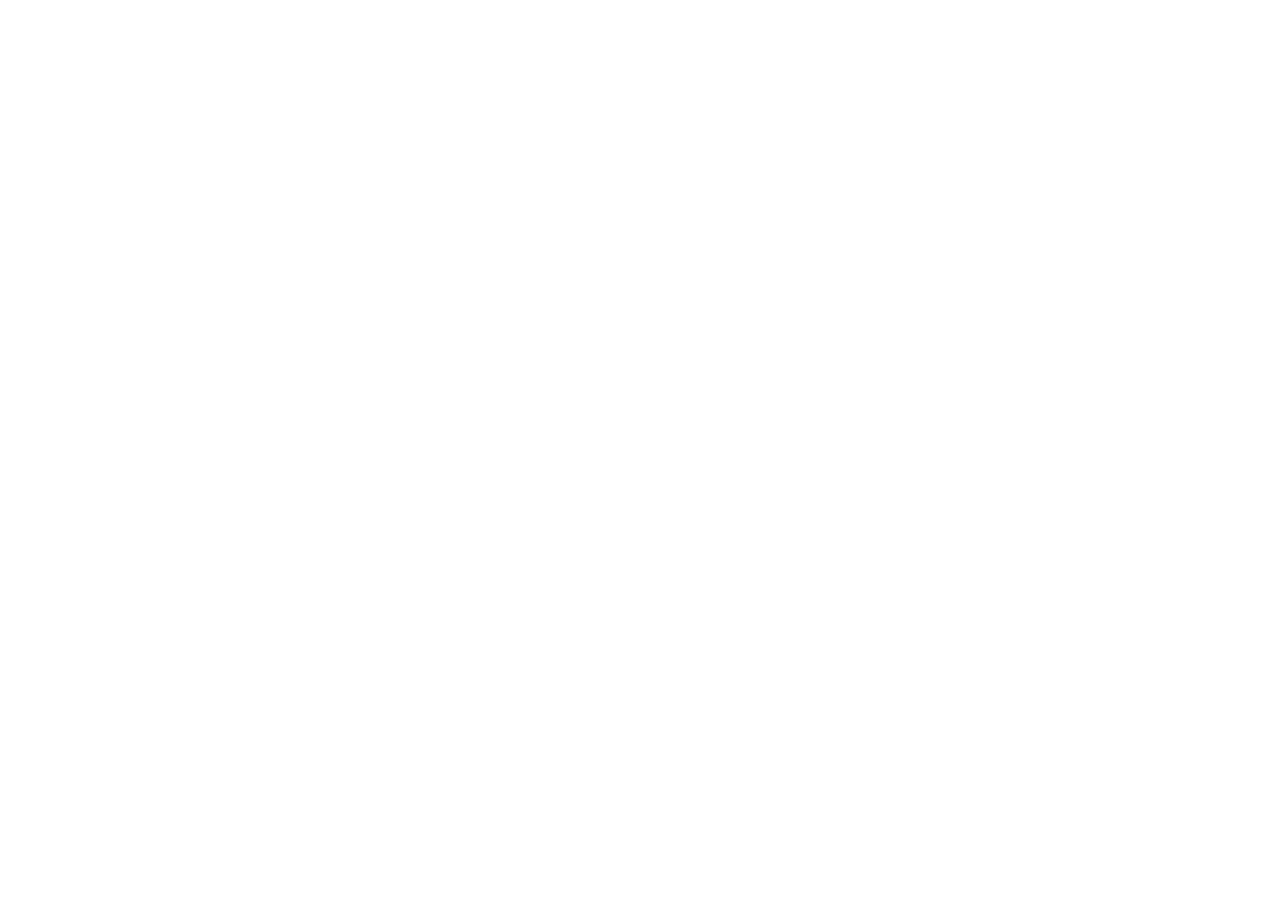
==== login.html @ 8f5b258c "第一次提交" ====
<!DOCTYPE html>
<html lang="en">

<head>
    <meta charset="UTF-8">
    <meta http-equiv="X-UA-Compatible" content="IE=edge">
    <meta name="viewport" content="width=device-width, initial-scale=1.0">
    <title>Document</title>
</head>

<body>

</body>

</html>
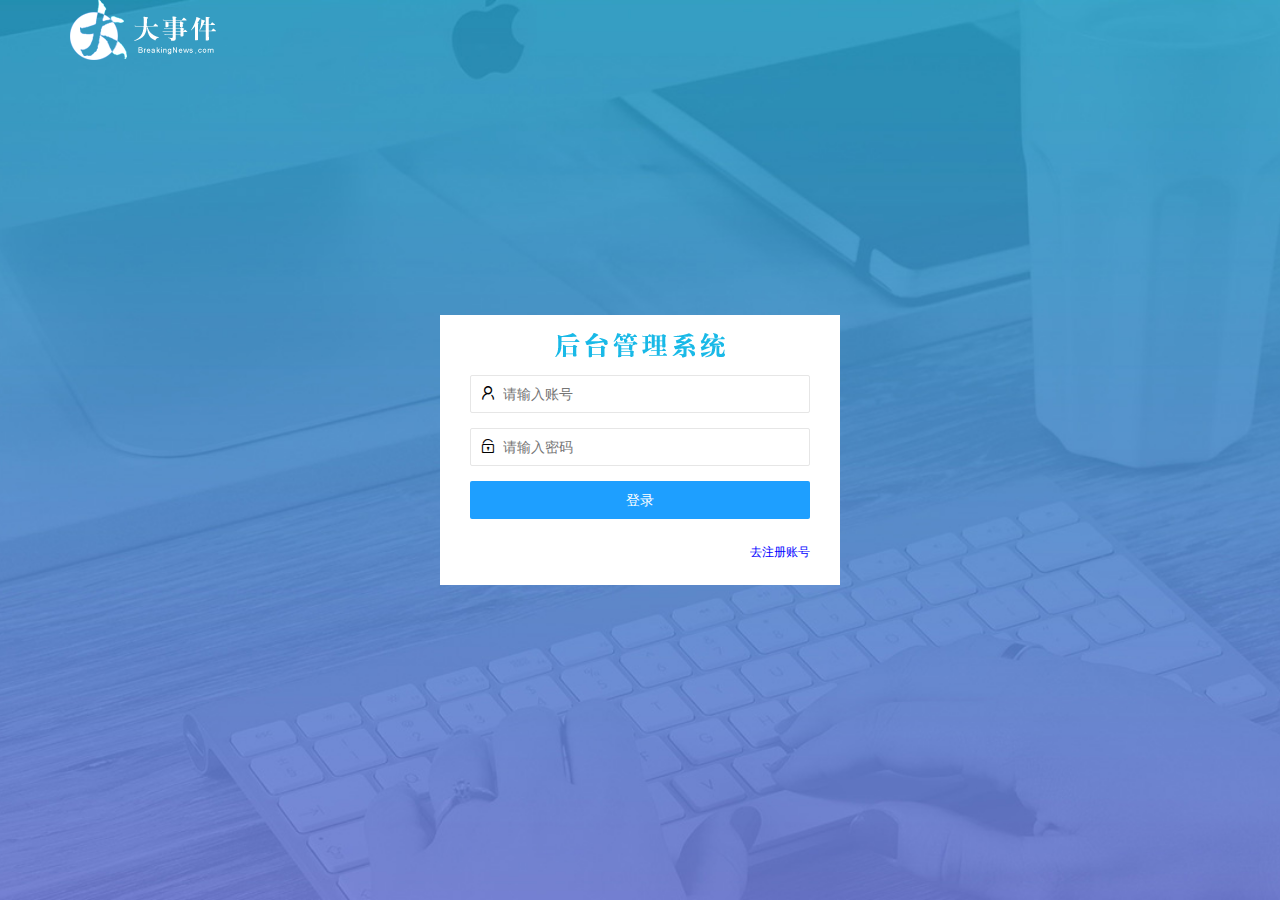
==== commit 86476ada: "完成了登录和注册的功能" ====
--- a/login.html
+++ b/login.html
@@ -5,11 +5,86 @@
     <meta charset="UTF-8">
     <meta http-equiv="X-UA-Compatible" content="IE=edge">
     <meta name="viewport" content="width=device-width, initial-scale=1.0">
-    <title>Document</title>
+    <title>大事件-登录/注册</title>
+    <script src="./assets/lib/jquery.js"></script>
+    <script src="./assets/js/baseAPI.js"></script>
+    <script src="./assets/js/login.js"></script>
+    <link rel="stylesheet" href="./assets/css/login.css">
+    <link rel="stylesheet" href="./assets/lib/layui/css/layui.css">
 </head>
 
 <body>
 
+    <!-- 网页顶部logo区域 -->
+    <div class="layui-main">
+        <img src="./assets/images/logo.png" alt="">
+    </div>
+
+    <!-- 登录与注册区域 -->
+    <div class="loginAndregistration">
+        <div class="title-img"></div>
+        <!--    登录div   -->
+        <div class="login-box layui-form-item links">
+            <!-- form表单登录区域 -->
+            <form class="layui-form" action="" id="form_login">
+                <!-- 登录 账号 -->
+                <div class="layui-form-item">
+                    <i class="layui-icon layui-icon-username"></i>
+                    <input type="text" name="username" required lay-verify="required|username" placeholder="请输入账号"
+                        autocomplete="off" class="layui-input">
+                </div>
+                <!-- 登录 密码 -->
+                <div class="layui-form-item">
+                    <i class="layui-icon layui-icon-password"></i>
+                    <input type="password" name="password" required lay-verify="required|pass" placeholder="请输入密码"
+                        autocomplete="off" class="layui-input">
+                </div>
+                <!-- 登录按钮 -->
+                <div class="layui-form-item">
+                    <button class="layui-btn  layui-btn-fluid layui-btn-normal" lay-submit>登录</button>
+                </div>
+                <!-- 跳转注册页面 -->
+                <div class="layui-form-item ">
+                    <a href="javascript:;" id="link_reg">去注册账号</a>
+                </div>
+            </form>
+
+        </div>
+        <!-- 注册div -->
+        <div class="register-box layui-form-item ">
+            <!--form表单注册区域  -->
+            <form class="layui-form" action="" id="form_reg">
+                <!-- 注册账号 -->
+                <div class="layui-form-item">
+                    <i class="layui-icon layui-icon-username"></i>
+                    <input type="text" name="title" required lay-verify="required|username" placeholder="请输入账号"
+                        autocomplete="off" class="layui-input">
+                </div>
+                <!-- 注册密码 -->
+                <div class="layui-form-item">
+                    <i class="layui-icon layui-icon-password"></i>
+                    <input type="password" name="password" required lay-verify="required|pass" placeholder="请输入密码"
+                        autocomplete="off" class="layui-input">
+                </div>
+                <!-- 确认注册密码 -->
+                <div class="layui-form-item ">
+                    <i class="layui-icon layui-icon-password"></i>
+                    <input type="password" name="repassword" required lay-verify="required|repass" placeholder="请确认密码"
+                        autocomplete="off" class="layui-input">
+                </div>
+                <!-- 注册按钮 -->
+                <div class="layui-form-item">
+                    <button class="layui-btn  layui-btn-fluid layui-btn-normal" lay-submit>注册</button>
+                </div>
+                <!-- 跳转登录页面 -->
+                <div class="layui-form-item ">
+                    <a href="javascript:;" id="link_login">去登录账号</a>
+                </div>
+            </form>
+
+        </div>
+    </div>
+    <script src="./assets/lib/layui/layui.all.js"></script>
 </body>
 
 </html>--- a/assets/css/login.css
+++ b/assets/css/login.css
@@ -0,0 +1,60 @@
+html,
+body {
+  margin: 0;
+  padding: 0;
+  height: 100%;
+  width: 100%;
+  background: url(../images/login_bg.jpg) no-repeat center;
+  background-size: cover;
+}
+
+.loginAndregistration {
+  position: absolute;
+  width: 400px;
+  height: 270px;
+  background-color: #ffffff;
+  top: 50%;
+  left: 50%;
+  transform: translate(-50%, -50%);
+}
+
+.title-img {
+  height: 60px;
+  background: url(../images/login_title.png) no-repeat center;
+}
+
+.register-box,
+.regpass {
+  display: none;
+}
+
+.layui-form-item {
+  position: relative;
+}
+#link_reg {
+  margin-top: 10px;
+}
+.layui-form-item a {
+  float: right;
+  font-size: 12px;
+  color: blue;
+}
+
+.layui-form {
+  padding: 0 30px;
+}
+
+.links a {
+  font-size: 12px;
+  color: blue;
+}
+
+.layui-icon {
+  position: absolute;
+  top: 10px;
+  left: 10px;
+}
+
+.layui-input {
+  padding-left: 32px !important;
+}
--- a/assets/lib/layui/css/layui.css
+++ b/assets/lib/layui/css/layui.css
@@ -0,0 +1,2 @@
+/** layui-v2.5.5 MIT License By https://www.layui.com */
+ .layui-inline,img{display:inline-block;vertical-align:middle}h1,h2,h3,h4,h5,h6{font-weight:400}.layui-edge,.layui-header,.layui-inline,.layui-main{position:relative}.layui-body,.layui-edge,.layui-elip{overflow:hidden}.layui-btn,.layui-edge,.layui-inline,img{vertical-align:middle}.layui-btn,.layui-disabled,.layui-icon,.layui-unselect{-moz-user-select:none;-webkit-user-select:none;-ms-user-select:none}.layui-elip,.layui-form-checkbox span,.layui-form-pane .layui-form-label{text-overflow:ellipsis;white-space:nowrap}.layui-breadcrumb,.layui-tree-btnGroup{visibility:hidden}blockquote,body,button,dd,div,dl,dt,form,h1,h2,h3,h4,h5,h6,input,li,ol,p,pre,td,textarea,th,ul{margin:0;padding:0;-webkit-tap-highlight-color:rgba(0,0,0,0)}a:active,a:hover{outline:0}img{border:none}li{list-style:none}table{border-collapse:collapse;border-spacing:0}h4,h5,h6{font-size:100%}button,input,optgroup,option,select,textarea{font-family:inherit;font-size:inherit;font-style:inherit;font-weight:inherit;outline:0}pre{white-space:pre-wrap;white-space:-moz-pre-wrap;white-space:-pre-wrap;white-space:-o-pre-wrap;word-wrap:break-word}body{line-height:24px;font:14px Helvetica Neue,Helvetica,PingFang SC,Tahoma,Arial,sans-serif}hr{height:1px;margin:10px 0;border:0;clear:both}a{color:#333;text-decoration:none}a:hover{color:#777}a cite{font-style:normal;*cursor:pointer}.layui-border-box,.layui-border-box *{box-sizing:border-box}.layui-box,.layui-box *{box-sizing:content-box}.layui-clear{clear:both;*zoom:1}.layui-clear:after{content:'\20';clear:both;*zoom:1;display:block;height:0}.layui-inline{*display:inline;*zoom:1}.layui-edge{display:inline-block;width:0;height:0;border-width:6px;border-style:dashed;border-color:transparent}.layui-edge-top{top:-4px;border-bottom-color:#999;border-bottom-style:solid}.layui-edge-right{border-left-color:#999;border-left-style:solid}.layui-edge-bottom{top:2px;border-top-color:#999;border-top-style:solid}.layui-edge-left{border-right-color:#999;border-right-style:solid}.layui-disabled,.layui-disabled:hover{color:#d2d2d2!important;cursor:not-allowed!important}.layui-circle{border-radius:100%}.layui-show{display:block!important}.layui-hide{display:none!important}@font-face{font-family:layui-icon;src:url(../font/iconfont.eot?v=250);src:url(../font/iconfont.eot?v=250#iefix) format('embedded-opentype'),url(../font/iconfont.woff2?v=250) format('woff2'),url(../font/iconfont.woff?v=250) format('woff'),url(../font/iconfont.ttf?v=250) format('truetype'),url(../font/iconfont.svg?v=250#layui-icon) format('svg')}.layui-icon{font-family:layui-icon!important;font-size:16px;font-style:normal;-webkit-font-smoothing:antialiased;-moz-osx-font-smoothing:grayscale}.layui-icon-reply-fill:before{content:"\e611"}.layui-icon-set-fill:before{content:"\e614"}.layui-icon-menu-fill:before{content:"\e60f"}.layui-icon-search:before{content:"\e615"}.layui-icon-share:before{content:"\e641"}.layui-icon-set-sm:before{content:"\e620"}.layui-icon-engine:before{content:"\e628"}.layui-icon-close:before{content:"\1006"}.layui-icon-close-fill:before{content:"\1007"}.layui-icon-chart-screen:before{content:"\e629"}.layui-icon-star:before{content:"\e600"}.layui-icon-circle-dot:before{content:"\e617"}.layui-icon-chat:before{content:"\e606"}.layui-icon-release:before{content:"\e609"}.layui-icon-list:before{content:"\e60a"}.layui-icon-chart:before{content:"\e62c"}.layui-icon-ok-circle:before{content:"\1005"}.layui-icon-layim-theme:before{content:"\e61b"}.layui-icon-table:before{content:"\e62d"}.layui-icon-right:before{content:"\e602"}.layui-icon-left:before{content:"\e603"}.layui-icon-cart-simple:before{content:"\e698"}.layui-icon-face-cry:before{content:"\e69c"}.layui-icon-face-smile:before{content:"\e6af"}.layui-icon-survey:before{content:"\e6b2"}.layui-icon-tree:before{content:"\e62e"}.layui-icon-upload-circle:before{content:"\e62f"}.layui-icon-add-circle:before{content:"\e61f"}.layui-icon-download-circle:before{content:"\e601"}.layui-icon-templeate-1:before{content:"\e630"}.layui-icon-util:before{content:"\e631"}.layui-icon-face-surprised:before{content:"\e664"}.layui-icon-edit:before{content:"\e642"}.layui-icon-speaker:before{content:"\e645"}.layui-icon-down:before{content:"\e61a"}.layui-icon-file:before{content:"\e621"}.layui-icon-layouts:before{content:"\e632"}.layui-icon-rate-half:before{content:"\e6c9"}.layui-icon-add-circle-fine:before{content:"\e608"}.layui-icon-prev-circle:before{content:"\e633"}.layui-icon-read:before{content:"\e705"}.layui-icon-404:before{content:"\e61c"}.layui-icon-carousel:before{content:"\e634"}.layui-icon-help:before{content:"\e607"}.layui-icon-code-circle:before{content:"\e635"}.layui-icon-water:before{content:"\e636"}.layui-icon-username:before{content:"\e66f"}.layui-icon-find-fill:before{content:"\e670"}.layui-icon-about:before{content:"\e60b"}.layui-icon-location:before{content:"\e715"}.layui-icon-up:before{content:"\e619"}.layui-icon-pause:before{content:"\e651"}.layui-icon-date:before{content:"\e637"}.layui-icon-layim-uploadfile:before{content:"\e61d"}.layui-icon-delete:before{content:"\e640"}.layui-icon-play:before{content:"\e652"}.layui-icon-top:before{content:"\e604"}.layui-icon-friends:before{content:"\e612"}.layui-icon-refresh-3:before{content:"\e9aa"}.layui-icon-ok:before{content:"\e605"}.layui-icon-layer:before{content:"\e638"}.layui-icon-face-smile-fine:before{content:"\e60c"}.layui-icon-dollar:before{content:"\e659"}.layui-icon-group:before{content:"\e613"}.layui-icon-layim-download:before{content:"\e61e"}.layui-icon-picture-fine:before{content:"\e60d"}.layui-icon-link:before{content:"\e64c"}.layui-icon-diamond:before{content:"\e735"}.layui-icon-log:before{content:"\e60e"}.layui-icon-rate-solid:before{content:"\e67a"}.layui-icon-fonts-del:before{content:"\e64f"}.layui-icon-unlink:before{content:"\e64d"}.layui-icon-fonts-clear:before{content:"\e639"}.layui-icon-triangle-r:before{content:"\e623"}.layui-icon-circle:before{content:"\e63f"}.layui-icon-radio:before{content:"\e643"}.layui-icon-align-center:before{content:"\e647"}.layui-icon-align-right:before{content:"\e648"}.layui-icon-align-left:before{content:"\e649"}.layui-icon-loading-1:before{content:"\e63e"}.layui-icon-return:before{content:"\e65c"}.layui-icon-fonts-strong:before{content:"\e62b"}.layui-icon-upload:before{content:"\e67c"}.layui-icon-dialogue:before{content:"\e63a"}.layui-icon-video:before{content:"\e6ed"}.layui-icon-headset:before{content:"\e6fc"}.layui-icon-cellphone-fine:before{content:"\e63b"}.layui-icon-add-1:before{content:"\e654"}.layui-icon-face-smile-b:before{content:"\e650"}.layui-icon-fonts-html:before{content:"\e64b"}.layui-icon-form:before{content:"\e63c"}.layui-icon-cart:before{content:"\e657"}.layui-icon-camera-fill:before{content:"\e65d"}.layui-icon-tabs:before{content:"\e62a"}.layui-icon-fonts-code:before{content:"\e64e"}.layui-icon-fire:before{content:"\e756"}.layui-icon-set:before{content:"\e716"}.layui-icon-fonts-u:before{content:"\e646"}.layui-icon-triangle-d:before{content:"\e625"}.layui-icon-tips:before{content:"\e702"}.layui-icon-picture:before{content:"\e64a"}.layui-icon-more-vertical:before{content:"\e671"}.layui-icon-flag:before{content:"\e66c"}.layui-icon-loading:before{content:"\e63d"}.layui-icon-fonts-i:before{content:"\e644"}.layui-icon-refresh-1:before{content:"\e666"}.layui-icon-rmb:before{content:"\e65e"}.layui-icon-home:before{content:"\e68e"}.layui-icon-user:before{content:"\e770"}.layui-icon-notice:before{content:"\e667"}.layui-icon-login-weibo:before{content:"\e675"}.layui-icon-voice:before{content:"\e688"}.layui-icon-upload-drag:before{content:"\e681"}.layui-icon-login-qq:before{content:"\e676"}.layui-icon-snowflake:before{content:"\e6b1"}.layui-icon-file-b:before{content:"\e655"}.layui-icon-template:before{content:"\e663"}.layui-icon-auz:before{content:"\e672"}.layui-icon-console:before{content:"\e665"}.layui-icon-app:before{content:"\e653"}.layui-icon-prev:before{content:"\e65a"}.layui-icon-website:before{content:"\e7ae"}.layui-icon-next:before{content:"\e65b"}.layui-icon-component:before{content:"\e857"}.layui-icon-more:before{content:"\e65f"}.layui-icon-login-wechat:before{content:"\e677"}.layui-icon-shrink-right:before{content:"\e668"}.layui-icon-spread-left:before{content:"\e66b"}.layui-icon-camera:before{content:"\e660"}.layui-icon-note:before{content:"\e66e"}.layui-icon-refresh:before{content:"\e669"}.layui-icon-female:before{content:"\e661"}.layui-icon-male:before{content:"\e662"}.layui-icon-password:before{content:"\e673"}.layui-icon-senior:before{content:"\e674"}.layui-icon-theme:before{content:"\e66a"}.layui-icon-tread:before{content:"\e6c5"}.layui-icon-praise:before{content:"\e6c6"}.layui-icon-star-fill:before{content:"\e658"}.layui-icon-rate:before{content:"\e67b"}.layui-icon-template-1:before{content:"\e656"}.layui-icon-vercode:before{content:"\e679"}.layui-icon-cellphone:before{content:"\e678"}.layui-icon-screen-full:before{content:"\e622"}.layui-icon-screen-restore:before{content:"\e758"}.layui-icon-cols:before{content:"\e610"}.layui-icon-export:before{content:"\e67d"}.layui-icon-print:before{content:"\e66d"}.layui-icon-slider:before{content:"\e714"}.layui-icon-addition:before{content:"\e624"}.layui-icon-subtraction:before{content:"\e67e"}.layui-icon-service:before{content:"\e626"}.layui-icon-transfer:before{content:"\e691"}.layui-main{width:1140px;margin:0 auto}.layui-header{z-index:1000;height:60px}.layui-header a:hover{transition:all .5s;-webkit-transition:all .5s}.layui-side{position:fixed;left:0;top:0;bottom:0;z-index:999;width:200px;overflow-x:hidden}.layui-side-scroll{position:relative;width:220px;height:100%;overflow-x:hidden}.layui-body{position:absolute;left:200px;right:0;top:0;bottom:0;z-index:998;width:auto;overflow-y:auto;box-sizing:border-box}.layui-layout-body{overflow:hidden}.layui-layout-admin .layui-header{background-color:#23262E}.layui-layout-admin .layui-side{top:60px;width:200px;overflow-x:hidden}.layui-layout-admin .layui-body{position:fixed;top:60px;bottom:44px}.layui-layout-admin .layui-main{width:auto;margin:0 15px}.layui-layout-admin .layui-footer{position:fixed;left:200px;right:0;bottom:0;height:44px;line-height:44px;padding:0 15px;background-color:#eee}.layui-layout-admin .layui-logo{position:absolute;left:0;top:0;width:200px;height:100%;line-height:60px;text-align:center;color:#009688;font-size:16px}.layui-layout-admin .layui-header .layui-nav{background:0 0}.layui-layout-left{position:absolute!important;left:200px;top:0}.layui-layout-right{position:absolute!important;right:0;top:0}.layui-container{position:relative;margin:0 auto;padding:0 15px;box-sizing:border-box}.layui-fluid{position:relative;margin:0 auto;padding:0 15px}.layui-row:after,.layui-row:before{content:'';display:block;clear:both}.layui-col-lg1,.layui-col-lg10,.layui-col-lg11,.layui-col-lg12,.layui-col-lg2,.layui-col-lg3,.layui-col-lg4,.layui-col-lg5,.layui-col-lg6,.layui-col-lg7,.layui-col-lg8,.layui-col-lg9,.layui-col-md1,.layui-col-md10,.layui-col-md11,.layui-col-md12,.layui-col-md2,.layui-col-md3,.layui-col-md4,.layui-col-md5,.layui-col-md6,.layui-col-md7,.layui-col-md8,.layui-col-md9,.layui-col-sm1,.layui-col-sm10,.layui-col-sm11,.layui-col-sm12,.layui-col-sm2,.layui-col-sm3,.layui-col-sm4,.layui-col-sm5,.layui-col-sm6,.layui-col-sm7,.layui-col-sm8,.layui-col-sm9,.layui-col-xs1,.layui-col-xs10,.layui-col-xs11,.layui-col-xs12,.layui-col-xs2,.layui-col-xs3,.layui-col-xs4,.layui-col-xs5,.layui-col-xs6,.layui-col-xs7,.layui-col-xs8,.layui-col-xs9{position:relative;display:block;box-sizing:border-box}.layui-col-xs1,.layui-col-xs10,.layui-col-xs11,.layui-col-xs12,.layui-col-xs2,.layui-col-xs3,.layui-col-xs4,.layui-col-xs5,.layui-col-xs6,.layui-col-xs7,.layui-col-xs8,.layui-col-xs9{float:left}.layui-col-xs1{width:8.33333333%}.layui-col-xs2{width:16.66666667%}.layui-col-xs3{width:25%}.layui-col-xs4{width:33.33333333%}.layui-col-xs5{width:41.66666667%}.layui-col-xs6{width:50%}.layui-col-xs7{width:58.33333333%}.layui-col-xs8{width:66.66666667%}.layui-col-xs9{width:75%}.layui-col-xs10{width:83.33333333%}.layui-col-xs11{width:91.66666667%}.layui-col-xs12{width:100%}.layui-col-xs-offset1{margin-left:8.33333333%}.layui-col-xs-offset2{margin-left:16.66666667%}.layui-col-xs-offset3{margin-left:25%}.layui-col-xs-offset4{margin-left:33.33333333%}.layui-col-xs-offset5{margin-left:41.66666667%}.layui-col-xs-offset6{margin-left:50%}.layui-col-xs-offset7{margin-left:58.33333333%}.layui-col-xs-offset8{margin-left:66.66666667%}.layui-col-xs-offset9{margin-left:75%}.layui-col-xs-offset10{margin-left:83.33333333%}.layui-col-xs-offset11{margin-left:91.66666667%}.layui-col-xs-offset12{margin-left:100%}@media screen and (max-width:768px){.layui-hide-xs{display:none!important}.layui-show-xs-block{display:block!important}.layui-show-xs-inline{display:inline!important}.layui-show-xs-inline-block{display:inline-block!important}}@media screen and (min-width:768px){.layui-container{width:750px}.layui-hide-sm{display:none!important}.layui-show-sm-block{display:block!important}.layui-show-sm-inline{display:inline!important}.layui-show-sm-inline-block{display:inline-block!important}.layui-col-sm1,.layui-col-sm10,.layui-col-sm11,.layui-col-sm12,.layui-col-sm2,.layui-col-sm3,.layui-col-sm4,.layui-col-sm5,.layui-col-sm6,.layui-col-sm7,.layui-col-sm8,.layui-col-sm9{float:left}.layui-col-sm1{width:8.33333333%}.layui-col-sm2{width:16.66666667%}.layui-col-sm3{width:25%}.layui-col-sm4{width:33.33333333%}.layui-col-sm5{width:41.66666667%}.layui-col-sm6{width:50%}.layui-col-sm7{width:58.33333333%}.layui-col-sm8{width:66.66666667%}.layui-col-sm9{width:75%}.layui-col-sm10{width:83.33333333%}.layui-col-sm11{width:91.66666667%}.layui-col-sm12{width:100%}.layui-col-sm-offset1{margin-left:8.33333333%}.layui-col-sm-offset2{margin-left:16.66666667%}.layui-col-sm-offset3{margin-left:25%}.layui-col-sm-offset4{margin-left:33.33333333%}.layui-col-sm-offset5{margin-left:41.66666667%}.layui-col-sm-offset6{margin-left:50%}.layui-col-sm-offset7{margin-left:58.33333333%}.layui-col-sm-offset8{margin-left:66.66666667%}.layui-col-sm-offset9{margin-left:75%}.layui-col-sm-offset10{margin-left:83.33333333%}.layui-col-sm-offset11{margin-left:91.66666667%}.layui-col-sm-offset12{margin-left:100%}}@media screen and (min-width:992px){.layui-container{width:970px}.layui-hide-md{display:none!important}.layui-show-md-block{display:block!important}.layui-show-md-inline{display:inline!important}.layui-show-md-inline-block{display:inline-block!important}.layui-col-md1,.layui-col-md10,.layui-col-md11,.layui-col-md12,.layui-col-md2,.layui-col-md3,.layui-col-md4,.layui-col-md5,.layui-col-md6,.layui-col-md7,.layui-col-md8,.layui-col-md9{float:left}.layui-col-md1{width:8.33333333%}.layui-col-md2{width:16.66666667%}.layui-col-md3{width:25%}.layui-col-md4{width:33.33333333%}.layui-col-md5{width:41.66666667%}.layui-col-md6{width:50%}.layui-col-md7{width:58.33333333%}.layui-col-md8{width:66.66666667%}.layui-col-md9{width:75%}.layui-col-md10{width:83.33333333%}.layui-col-md11{width:91.66666667%}.layui-col-md12{width:100%}.layui-col-md-offset1{margin-left:8.33333333%}.layui-col-md-offset2{margin-left:16.66666667%}.layui-col-md-offset3{margin-left:25%}.layui-col-md-offset4{margin-left:33.33333333%}.layui-col-md-offset5{margin-left:41.66666667%}.layui-col-md-offset6{margin-left:50%}.layui-col-md-offset7{margin-left:58.33333333%}.layui-col-md-offset8{margin-left:66.66666667%}.layui-col-md-offset9{margin-left:75%}.layui-col-md-offset10{margin-left:83.33333333%}.layui-col-md-offset11{margin-left:91.66666667%}.layui-col-md-offset12{margin-left:100%}}@media screen and (min-width:1200px){.layui-container{width:1170px}.layui-hide-lg{display:none!important}.layui-show-lg-block{display:block!important}.layui-show-lg-inline{display:inline!important}.layui-show-lg-inline-block{display:inline-block!important}.layui-col-lg1,.layui-col-lg10,.layui-col-lg11,.layui-col-lg12,.layui-col-lg2,.layui-col-lg3,.layui-col-lg4,.layui-col-lg5,.layui-col-lg6,.layui-col-lg7,.layui-col-lg8,.layui-col-lg9{float:left}.layui-col-lg1{width:8.33333333%}.layui-col-lg2{width:16.66666667%}.layui-col-lg3{width:25%}.layui-col-lg4{width:33.33333333%}.layui-col-lg5{width:41.66666667%}.layui-col-lg6{width:50%}.layui-col-lg7{width:58.33333333%}.layui-col-lg8{width:66.66666667%}.layui-col-lg9{width:75%}.layui-col-lg10{width:83.33333333%}.layui-col-lg11{width:91.66666667%}.layui-col-lg12{width:100%}.layui-col-lg-offset1{margin-left:8.33333333%}.layui-col-lg-offset2{margin-left:16.66666667%}.layui-col-lg-offset3{margin-left:25%}.layui-col-lg-offset4{margin-left:33.33333333%}.layui-col-lg-offset5{margin-left:41.66666667%}.layui-col-lg-offset6{margin-left:50%}.layui-col-lg-offset7{margin-left:58.33333333%}.layui-col-lg-offset8{margin-left:66.66666667%}.layui-col-lg-offset9{margin-left:75%}.layui-col-lg-offset10{margin-left:83.33333333%}.layui-col-lg-offset11{margin-left:91.66666667%}.layui-col-lg-offset12{margin-left:100%}}.layui-col-space1{margin:-.5px}.layui-col-space1>*{padding:.5px}.layui-col-space3{margin:-1.5px}.layui-col-space3>*{padding:1.5px}.layui-col-space5{margin:-2.5px}.layui-col-space5>*{padding:2.5px}.layui-col-space8{margin:-3.5px}.layui-col-space8>*{padding:3.5px}.layui-col-space10{margin:-5px}.layui-col-space10>*{padding:5px}.layui-col-space12{margin:-6px}.layui-col-space12>*{padding:6px}.layui-col-space15{margin:-7.5px}.layui-col-space15>*{padding:7.5px}.layui-col-space18{margin:-9px}.layui-col-space18>*{padding:9px}.layui-col-space20{margin:-10px}.layui-col-space20>*{padding:10px}.layui-col-space22{margin:-11px}.layui-col-space22>*{padding:11px}.layui-col-space25{margin:-12.5px}.layui-col-space25>*{padding:12.5px}.layui-col-space30{margin:-15px}.layui-col-space30>*{padding:15px}.layui-btn,.layui-input,.layui-select,.layui-textarea,.layui-upload-button{outline:0;-webkit-appearance:none;transition:all .3s;-webkit-transition:all .3s;box-sizing:border-box}.layui-elem-quote{margin-bottom:10px;padding:15px;line-height:22px;border-left:5px solid #009688;border-radius:0 2px 2px 0;background-color:#f2f2f2}.layui-quote-nm{border-style:solid;border-width:1px 1px 1px 5px;background:0 0}.layui-elem-field{margin-bottom:10px;padding:0;border-width:1px;border-style:solid}.layui-elem-field legend{margin-left:20px;padding:0 10px;font-size:20px;font-weight:300}.layui-field-title{margin:10px 0 20px;border-width:1px 0 0}.layui-field-box{padding:10px 15px}.layui-field-title .layui-field-box{padding:10px 0}.layui-progress{position:relative;height:6px;border-radius:20px;background-color:#e2e2e2}.layui-progress-bar{position:absolute;left:0;top:0;width:0;max-width:100%;height:6px;border-radius:20px;text-align:right;background-color:#5FB878;transition:all .3s;-webkit-transition:all .3s}.layui-progress-big,.layui-progress-big .layui-progress-bar{height:18px;line-height:18px}.layui-progress-text{position:relative;top:-20px;line-height:18px;font-size:12px;color:#666}.layui-progress-big .layui-progress-text{position:static;padding:0 10px;color:#fff}.layui-collapse{border-width:1px;border-style:solid;border-radius:2px}.layui-colla-content,.layui-colla-item{border-top-width:1px;border-top-style:solid}.layui-colla-item:first-child{border-top:none}.layui-colla-title{position:relative;height:42px;line-height:42px;padding:0 15px 0 35px;color:#333;background-color:#f2f2f2;cursor:pointer;font-size:14px;overflow:hidden}.layui-colla-content{display:none;padding:10px 15px;line-height:22px;color:#666}.layui-colla-icon{position:absolute;left:15px;top:0;font-size:14px}.layui-card{margin-bottom:15px;border-radius:2px;background-color:#fff;box-shadow:0 1px 2px 0 rgba(0,0,0,.05)}.layui-card:last-child{margin-bottom:0}.layui-card-header{position:relative;height:42px;line-height:42px;padding:0 15px;border-bottom:1px solid #f6f6f6;color:#333;border-radius:2px 2px 0 0;font-size:14px}.layui-bg-black,.layui-bg-blue,.layui-bg-cyan,.layui-bg-green,.layui-bg-orange,.layui-bg-red{color:#fff!important}.layui-card-body{position:relative;padding:10px 15px;line-height:24px}.layui-card-body[pad15]{padding:15px}.layui-card-body[pad20]{padding:20px}.layui-card-body .layui-table{margin:5px 0}.layui-card .layui-tab{margin:0}.layui-panel-window{position:relative;padding:15px;border-radius:0;border-top:5px solid #E6E6E6;background-color:#fff}.layui-auxiliar-moving{position:fixed;left:0;right:0;top:0;bottom:0;width:100%;height:100%;background:0 0;z-index:9999999999}.layui-form-label,.layui-form-mid,.layui-form-select,.layui-input-block,.layui-input-inline,.layui-textarea{position:relative}.layui-bg-red{background-color:#FF5722!important}.layui-bg-orange{background-color:#FFB800!important}.layui-bg-green{background-color:#009688!important}.layui-bg-cyan{background-color:#2F4056!important}.layui-bg-blue{background-color:#1E9FFF!important}.layui-bg-black{background-color:#393D49!important}.layui-bg-gray{background-color:#eee!important;color:#666!important}.layui-badge-rim,.layui-colla-content,.layui-colla-item,.layui-collapse,.layui-elem-field,.layui-form-pane .layui-form-item[pane],.layui-form-pane .layui-form-label,.layui-input,.layui-layedit,.layui-layedit-tool,.layui-quote-nm,.layui-select,.layui-tab-bar,.layui-tab-card,.layui-tab-title,.layui-tab-title .layui-this:after,.layui-textarea{border-color:#e6e6e6}.layui-timeline-item:before,hr{background-color:#e6e6e6}.layui-text{line-height:22px;font-size:14px;color:#666}.layui-text h1,.layui-text h2,.layui-text h3{font-weight:500;color:#333}.layui-text h1{font-size:30px}.layui-text h2{font-size:24px}.layui-text h3{font-size:18px}.layui-text a:not(.layui-btn){color:#01AAED}.layui-text a:not(.layui-btn):hover{text-decoration:underline}.layui-text ul{padding:5px 0 5px 15px}.layui-text ul li{margin-top:5px;list-style-type:disc}.layui-text em,.layui-word-aux{color:#999!important;padding:0 5px!important}.layui-btn{display:inline-block;height:38px;line-height:38px;padding:0 18px;background-color:#009688;color:#fff;white-space:nowrap;text-align:center;font-size:14px;border:none;border-radius:2px;cursor:pointer}.layui-btn:hover{opacity:.8;filter:alpha(opacity=80);color:#fff}.layui-btn:active{opacity:1;filter:alpha(opacity=100)}.layui-btn+.layui-btn{margin-left:10px}.layui-btn-container{font-size:0}.layui-btn-container .layui-btn{margin-right:10px;margin-bottom:10px}.layui-btn-container .layui-btn+.layui-btn{margin-left:0}.layui-table .layui-btn-container .layui-btn{margin-bottom:9px}.layui-btn-radius{border-radius:100px}.layui-btn .layui-icon{margin-right:3px;font-size:18px;vertical-align:bottom;vertical-align:middle\9}.layui-btn-primary{border:1px solid #C9C9C9;background-color:#fff;color:#555}.layui-btn-primary:hover{border-color:#009688;color:#333}.layui-btn-normal{background-color:#1E9FFF}.layui-btn-warm{background-color:#FFB800}.layui-btn-danger{background-color:#FF5722}.layui-btn-checked{background-color:#5FB878}.layui-btn-disabled,.layui-btn-disabled:active,.layui-btn-disabled:hover{border:1px solid #e6e6e6;background-color:#FBFBFB;color:#C9C9C9;cursor:not-allowed;opacity:1}.layui-btn-lg{height:44px;line-height:44px;padding:0 25px;font-size:16px}.layui-btn-sm{height:30px;line-height:30px;padding:0 10px;font-size:12px}.layui-btn-sm i{font-size:16px!important}.layui-btn-xs{height:22px;line-height:22px;padding:0 5px;font-size:12px}.layui-btn-xs i{font-size:14px!important}.layui-btn-group{display:inline-block;vertical-align:middle;font-size:0}.layui-btn-group .layui-btn{margin-left:0!important;margin-right:0!important;border-left:1px solid rgba(255,255,255,.5);border-radius:0}.layui-btn-group .layui-btn-primary{border-left:none}.layui-btn-group .layui-btn-primary:hover{border-color:#C9C9C9;color:#009688}.layui-btn-group .layui-btn:first-child{border-left:none;border-radius:2px 0 0 2px}.layui-btn-group .layui-btn-primary:first-child{border-left:1px solid #c9c9c9}.layui-btn-group .layui-btn:last-child{border-radius:0 2px 2px 0}.layui-btn-group .layui-btn+.layui-btn{margin-left:0}.layui-btn-group+.layui-btn-group{margin-left:10px}.layui-btn-fluid{width:100%}.layui-input,.layui-select,.layui-textarea{height:38px;line-height:1.3;line-height:38px\9;border-width:1px;border-style:solid;background-color:#fff;border-radius:2px}.layui-input::-webkit-input-placeholder,.layui-select::-webkit-input-placeholder,.layui-textarea::-webkit-input-placeholder{line-height:1.3}.layui-input,.layui-textarea{display:block;width:100%;padding-left:10px}.layui-input:hover,.layui-textarea:hover{border-color:#D2D2D2!important}.layui-input:focus,.layui-textarea:focus{border-color:#C9C9C9!important}.layui-textarea{min-height:100px;height:auto;line-height:20px;padding:6px 10px;resize:vertical}.layui-select{padding:0 10px}.layui-form input[type=checkbox],.layui-form input[type=radio],.layui-form select{display:none}.layui-form [lay-ignore]{display:initial}.layui-form-item{margin-bottom:15px;clear:both;*zoom:1}.layui-form-item:after{content:'\20';clear:both;*zoom:1;display:block;height:0}.layui-form-label{float:left;display:block;padding:9px 15px;width:80px;font-weight:400;line-height:20px;text-align:right}.layui-form-label-col{display:block;float:none;padding:9px 0;line-height:20px;text-align:left}.layui-form-item .layui-inline{margin-bottom:5px;margin-right:10px}.layui-input-block{margin-left:110px;min-height:36px}.layui-input-inline{display:inline-block;vertical-align:middle}.layui-form-item .layui-input-inline{float:left;width:190px;margin-right:10px}.layui-form-text .layui-input-inline{width:auto}.layui-form-mid{float:left;display:block;padding:9px 0!important;line-height:20px;margin-right:10px}.layui-form-danger+.layui-form-select .layui-input,.layui-form-danger:focus{border-color:#FF5722!important}.layui-form-select .layui-input{padding-right:30px;cursor:pointer}.layui-form-select .layui-edge{position:absolute;right:10px;top:50%;margin-top:-3px;cursor:pointer;border-width:6px;border-top-color:#c2c2c2;border-top-style:solid;transition:all .3s;-webkit-transition:all .3s}.layui-form-select dl{display:none;position:absolute;left:0;top:42px;padding:5px 0;z-index:899;min-width:100%;border:1px solid #d2d2d2;max-height:300px;overflow-y:auto;background-color:#fff;border-radius:2px;box-shadow:0 2px 4px rgba(0,0,0,.12);box-sizing:border-box}.layui-form-select dl dd,.layui-form-select dl dt{padding:0 10px;line-height:36px;white-space:nowrap;overflow:hidden;text-overflow:ellipsis}.layui-form-select dl dt{font-size:12px;color:#999}.layui-form-select dl dd{cursor:pointer}.layui-form-select dl dd:hover{background-color:#f2f2f2;-webkit-transition:.5s all;transition:.5s all}.layui-form-select .layui-select-group dd{padding-left:20px}.layui-form-select dl dd.layui-select-tips{padding-left:10px!important;color:#999}.layui-form-select dl dd.layui-this{background-color:#5FB878;color:#fff}.layui-form-checkbox,.layui-form-select dl dd.layui-disabled{background-color:#fff}.layui-form-selected dl{display:block}.layui-form-checkbox,.layui-form-checkbox *,.layui-form-switch{display:inline-block;vertical-align:middle}.layui-form-selected .layui-edge{margin-top:-9px;-webkit-transform:rotate(180deg);transform:rotate(180deg);margin-top:-3px\9}:root .layui-form-selected .layui-edge{margin-top:-9px\0/IE9}.layui-form-selectup dl{top:auto;bottom:42px}.layui-select-none{margin:5px 0;text-align:center;color:#999}.layui-select-disabled .layui-disabled{border-color:#eee!important}.layui-select-disabled .layui-edge{border-top-color:#d2d2d2}.layui-form-checkbox{position:relative;height:30px;line-height:30px;margin-right:10px;padding-right:30px;cursor:pointer;font-size:0;-webkit-transition:.1s linear;transition:.1s linear;box-sizing:border-box}.layui-form-checkbox span{padding:0 10px;height:100%;font-size:14px;border-radius:2px 0 0 2px;background-color:#d2d2d2;color:#fff;overflow:hidden}.layui-form-checkbox:hover span{background-color:#c2c2c2}.layui-form-checkbox i{position:absolute;right:0;top:0;width:30px;height:28px;border:1px solid #d2d2d2;border-left:none;border-radius:0 2px 2px 0;color:#fff;font-size:20px;text-align:center}.layui-form-checkbox:hover i{border-color:#c2c2c2;color:#c2c2c2}.layui-form-checked,.layui-form-checked:hover{border-color:#5FB878}.layui-form-checked span,.layui-form-checked:hover span{background-color:#5FB878}.layui-form-checked i,.layui-form-checked:hover i{color:#5FB878}.layui-form-item .layui-form-checkbox{margin-top:4px}.layui-form-checkbox[lay-skin=primary]{height:auto!important;line-height:normal!important;min-width:18px;min-height:18px;border:none!important;margin-right:0;padding-left:28px;padding-right:0;background:0 0}.layui-form-checkbox[lay-skin=primary] span{padding-left:0;padding-right:15px;line-height:18px;background:0 0;color:#666}.layui-form-checkbox[lay-skin=primary] i{right:auto;left:0;width:16px;height:16px;line-height:16px;border:1px solid #d2d2d2;font-size:12px;border-radius:2px;background-color:#fff;-webkit-transition:.1s linear;transition:.1s linear}.layui-form-checkbox[lay-skin=primary]:hover i{border-color:#5FB878;color:#fff}.layui-form-checked[lay-skin=primary] i{border-color:#5FB878!important;background-color:#5FB878;color:#fff}.layui-checkbox-disbaled[lay-skin=primary] span{background:0 0!important;color:#c2c2c2}.layui-checkbox-disbaled[lay-skin=primary]:hover i{border-color:#d2d2d2}.layui-form-item .layui-form-checkbox[lay-skin=primary]{margin-top:10px}.layui-form-switch{position:relative;height:22px;line-height:22px;min-width:35px;padding:0 5px;margin-top:8px;border:1px solid #d2d2d2;border-radius:20px;cursor:pointer;background-color:#fff;-webkit-transition:.1s linear;transition:.1s linear}.layui-form-switch i{position:absolute;left:5px;top:3px;width:16px;height:16px;border-radius:20px;background-color:#d2d2d2;-webkit-transition:.1s linear;transition:.1s linear}.layui-form-switch em{position:relative;top:0;width:25px;margin-left:21px;padding:0!important;text-align:center!important;color:#999!important;font-style:normal!important;font-size:12px}.layui-form-onswitch{border-color:#5FB878;background-color:#5FB878}.layui-checkbox-disbaled,.layui-checkbox-disbaled i{border-color:#e2e2e2!important}.layui-form-onswitch i{left:100%;margin-left:-21px;background-color:#fff}.layui-form-onswitch em{margin-left:5px;margin-right:21px;color:#fff!important}.layui-checkbox-disbaled span{background-color:#e2e2e2!important}.layui-checkbox-disbaled:hover i{color:#fff!important}[lay-radio]{display:none}.layui-form-radio,.layui-form-radio *{display:inline-block;vertical-align:middle}.layui-form-radio{line-height:28px;margin:6px 10px 0 0;padding-right:10px;cursor:pointer;font-size:0}.layui-form-radio *{font-size:14px}.layui-form-radio>i{margin-right:8px;font-size:22px;color:#c2c2c2}.layui-form-radio>i:hover,.layui-form-radioed>i{color:#5FB878}.layui-radio-disbaled>i{color:#e2e2e2!important}.layui-form-pane .layui-form-label{width:110px;padding:8px 15px;height:38px;line-height:20px;border-width:1px;border-style:solid;border-radius:2px 0 0 2px;text-align:center;background-color:#FBFBFB;overflow:hidden;box-sizing:border-box}.layui-form-pane .layui-input-inline{margin-left:-1px}.layui-form-pane .layui-input-block{margin-left:110px;left:-1px}.layui-form-pane .layui-input{border-radius:0 2px 2px 0}.layui-form-pane .layui-form-text .layui-form-label{float:none;width:100%;border-radius:2px;box-sizing:border-box;text-align:left}.layui-form-pane .layui-form-text .layui-input-inline{display:block;margin:0;top:-1px;clear:both}.layui-form-pane .layui-form-text .layui-input-block{margin:0;left:0;top:-1px}.layui-form-pane .layui-form-text .layui-textarea{min-height:100px;border-radius:0 0 2px 2px}.layui-form-pane .layui-form-checkbox{margin:4px 0 4px 10px}.layui-form-pane .layui-form-radio,.layui-form-pane .layui-form-switch{margin-top:6px;margin-left:10px}.layui-form-pane .layui-form-item[pane]{position:relative;border-width:1px;border-style:solid}.layui-form-pane .layui-form-item[pane] .layui-form-label{position:absolute;left:0;top:0;height:100%;border-width:0 1px 0 0}.layui-form-pane .layui-form-item[pane] .layui-input-inline{margin-left:110px}@media screen and (max-width:450px){.layui-form-item .layui-form-label{text-overflow:ellipsis;overflow:hidden;white-space:nowrap}.layui-form-item .layui-inline{display:block;margin-right:0;margin-bottom:20px;clear:both}.layui-form-item .layui-inline:after{content:'\20';clear:both;display:block;height:0}.layui-form-item .layui-input-inline{display:block;float:none;left:-3px;width:auto;margin:0 0 10px 112px}.layui-form-item .layui-input-inline+.layui-form-mid{margin-left:110px;top:-5px;padding:0}.layui-form-item .layui-form-checkbox{margin-right:5px;margin-bottom:5px}}.layui-layedit{border-width:1px;border-style:solid;border-radius:2px}.layui-layedit-tool{padding:3px 5px;border-bottom-width:1px;border-bottom-style:solid;font-size:0}.layedit-tool-fixed{position:fixed;top:0;border-top:1px solid #e2e2e2}.layui-layedit-tool .layedit-tool-mid,.layui-layedit-tool .layui-icon{display:inline-block;vertical-align:middle;text-align:center;font-size:14px}.layui-layedit-tool .layui-icon{position:relative;width:32px;height:30px;line-height:30px;margin:3px 5px;color:#777;cursor:pointer;border-radius:2px}.layui-layedit-tool .layui-icon:hover{color:#393D49}.layui-layedit-tool .layui-icon:active{color:#000}.layui-layedit-tool .layedit-tool-active{background-color:#e2e2e2;color:#000}.layui-layedit-tool .layui-disabled,.layui-layedit-tool .layui-disabled:hover{color:#d2d2d2;cursor:not-allowed}.layui-layedit-tool .layedit-tool-mid{width:1px;height:18px;margin:0 10px;background-color:#d2d2d2}.layedit-tool-html{width:50px!important;font-size:30px!important}.layedit-tool-b,.layedit-tool-code,.layedit-tool-help{font-size:16px!important}.layedit-tool-d,.layedit-tool-face,.layedit-tool-image,.layedit-tool-unlink{font-size:18px!important}.layedit-tool-image input{position:absolute;font-size:0;left:0;top:0;width:100%;height:100%;opacity:.01;filter:Alpha(opacity=1);cursor:pointer}.layui-layedit-iframe iframe{display:block;width:100%}#LAY_layedit_code{overflow:hidden}.layui-laypage{display:inline-block;*display:inline;*zoom:1;vertical-align:middle;margin:10px 0;font-size:0}.layui-laypage>a:first-child,.layui-laypage>a:first-child em{border-radius:2px 0 0 2px}.layui-laypage>a:last-child,.layui-laypage>a:last-child em{border-radius:0 2px 2px 0}.layui-laypage>:first-child{margin-left:0!important}.layui-laypage>:last-child{margin-right:0!important}.layui-laypage a,.layui-laypage button,.layui-laypage input,.layui-laypage select,.layui-laypage span{border:1px solid #e2e2e2}.layui-laypage a,.layui-laypage span{display:inline-block;*display:inline;*zoom:1;vertical-align:middle;padding:0 15px;height:28px;line-height:28px;margin:0 -1px 5px 0;background-color:#fff;color:#333;font-size:12px}.layui-flow-more a *,.layui-laypage input,.layui-table-view select[lay-ignore]{display:inline-block}.layui-laypage a:hover{color:#009688}.layui-laypage em{font-style:normal}.layui-laypage .layui-laypage-spr{color:#999;font-weight:700}.layui-laypage a{text-decoration:none}.layui-laypage .layui-laypage-curr{position:relative}.layui-laypage .layui-laypage-curr em{position:relative;color:#fff}.layui-laypage .layui-laypage-curr .layui-laypage-em{position:absolute;left:-1px;top:-1px;padding:1px;width:100%;height:100%;background-color:#009688}.layui-laypage-em{border-radius:2px}.layui-laypage-next em,.layui-laypage-prev em{font-family:Sim sun;font-size:16px}.layui-laypage .layui-laypage-count,.layui-laypage .layui-laypage-limits,.layui-laypage .layui-laypage-refresh,.layui-laypage .layui-laypage-skip{margin-left:10px;margin-right:10px;padding:0;border:none}.layui-laypage .layui-laypage-limits,.layui-laypage .layui-laypage-refresh{vertical-align:top}.layui-laypage .layui-laypage-refresh i{font-size:18px;cursor:pointer}.layui-laypage select{height:22px;padding:3px;border-radius:2px;cursor:pointer}.layui-laypage .layui-laypage-skip{height:30px;line-height:30px;color:#999}.layui-laypage button,.layui-laypage input{height:30px;line-height:30px;border-radius:2px;vertical-align:top;background-color:#fff;box-sizing:border-box}.layui-laypage input{width:40px;margin:0 10px;padding:0 3px;text-align:center}.layui-laypage input:focus,.layui-laypage select:focus{border-color:#009688!important}.layui-laypage button{margin-left:10px;padding:0 10px;cursor:pointer}.layui-table,.layui-table-view{margin:10px 0}.layui-flow-more{margin:10px 0;text-align:center;color:#999;font-size:14px}.layui-flow-more a{height:32px;line-height:32px}.layui-flow-more a *{vertical-align:top}.layui-flow-more a cite{padding:0 20px;border-radius:3px;background-color:#eee;color:#333;font-style:normal}.layui-flow-more a cite:hover{opacity:.8}.layui-flow-more a i{font-size:30px;color:#737383}.layui-table{width:100%;background-color:#fff;color:#666}.layui-table tr{transition:all .3s;-webkit-transition:all .3s}.layui-table th{text-align:left;font-weight:400}.layui-table tbody tr:hover,.layui-table thead tr,.layui-table-click,.layui-table-header,.layui-table-hover,.layui-table-mend,.layui-table-patch,.layui-table-tool,.layui-table-total,.layui-table-total tr,.layui-table[lay-even] tr:nth-child(even){background-color:#f2f2f2}.layui-table td,.layui-table th,.layui-table-col-set,.layui-table-fixed-r,.layui-table-grid-down,.layui-table-header,.layui-table-page,.layui-table-tips-main,.layui-table-tool,.layui-table-total,.layui-table-view,.layui-table[lay-skin=line],.layui-table[lay-skin=row]{border-width:1px;border-style:solid;border-color:#e6e6e6}.layui-table td,.layui-table th{position:relative;padding:9px 15px;min-height:20px;line-height:20px;font-size:14px}.layui-table[lay-skin=line] td,.layui-table[lay-skin=line] th{border-width:0 0 1px}.layui-table[lay-skin=row] td,.layui-table[lay-skin=row] th{border-width:0 1px 0 0}.layui-table[lay-skin=nob] td,.layui-table[lay-skin=nob] th{border:none}.layui-table img{max-width:100px}.layui-table[lay-size=lg] td,.layui-table[lay-size=lg] th{padding:15px 30px}.layui-table-view .layui-table[lay-size=lg] .layui-table-cell{height:40px;line-height:40px}.layui-table[lay-size=sm] td,.layui-table[lay-size=sm] th{font-size:12px;padding:5px 10px}.layui-table-view .layui-table[lay-size=sm] .layui-table-cell{height:20px;line-height:20px}.layui-table[lay-data]{display:none}.layui-table-box{position:relative;overflow:hidden}.layui-table-view .layui-table{position:relative;width:auto;margin:0}.layui-table-view .layui-table[lay-skin=line]{border-width:0 1px 0 0}.layui-table-view .layui-table[lay-skin=row]{border-width:0 0 1px}.layui-table-view .layui-table td,.layui-table-view .layui-table th{padding:5px 0;border-top:none;border-left:none}.layui-table-view .layui-table th.layui-unselect .layui-table-cell span{cursor:pointer}.layui-table-view .layui-table td{cursor:default}.layui-table-view .layui-table td[data-edit=text]{cursor:text}.layui-table-view .layui-form-checkbox[lay-skin=primary] i{width:18px;height:18px}.layui-table-view .layui-form-radio{line-height:0;padding:0}.layui-table-view .layui-form-radio>i{margin:0;font-size:20px}.layui-table-init{position:absolute;left:0;top:0;width:100%;height:100%;text-align:center;z-index:110}.layui-table-init .layui-icon{position:absolute;left:50%;top:50%;margin:-15px 0 0 -15px;font-size:30px;color:#c2c2c2}.layui-table-header{border-width:0 0 1px;overflow:hidden}.layui-table-header .layui-table{margin-bottom:-1px}.layui-table-tool .layui-inline[lay-event]{position:relative;width:26px;height:26px;padding:5px;line-height:16px;margin-right:10px;text-align:center;color:#333;border:1px solid #ccc;cursor:pointer;-webkit-transition:.5s all;transition:.5s all}.layui-table-tool .layui-inline[lay-event]:hover{border:1px solid #999}.layui-table-tool-temp{padding-right:120px}.layui-table-tool-self{position:absolute;right:17px;top:10px}.layui-table-tool .layui-table-tool-self .layui-inline[lay-event]{margin:0 0 0 10px}.layui-table-tool-panel{position:absolute;top:29px;left:-1px;padding:5px 0;min-width:150px;min-height:40px;border:1px solid #d2d2d2;text-align:left;overflow-y:auto;background-color:#fff;box-shadow:0 2px 4px rgba(0,0,0,.12)}.layui-table-cell,.layui-table-tool-panel li{overflow:hidden;text-overflow:ellipsis;white-space:nowrap}.layui-table-tool-panel li{padding:0 10px;line-height:30px;-webkit-transition:.5s all;transition:.5s all}.layui-table-tool-panel li .layui-form-checkbox[lay-skin=primary]{width:100%;padding-left:28px}.layui-table-tool-panel li:hover{background-color:#f2f2f2}.layui-table-tool-panel li .layui-form-checkbox[lay-skin=primary] i{position:absolute;left:0;top:0}.layui-table-tool-panel li .layui-form-checkbox[lay-skin=primary] span{padding:0}.layui-table-tool .layui-table-tool-self .layui-table-tool-panel{left:auto;right:-1px}.layui-table-col-set{position:absolute;right:0;top:0;width:20px;height:100%;border-width:0 0 0 1px;background-color:#fff}.layui-table-sort{width:10px;height:20px;margin-left:5px;cursor:pointer!important}.layui-table-sort .layui-edge{position:absolute;left:5px;border-width:5px}.layui-table-sort .layui-table-sort-asc{top:3px;border-top:none;border-bottom-style:solid;border-bottom-color:#b2b2b2}.layui-table-sort .layui-table-sort-asc:hover{border-bottom-color:#666}.layui-table-sort .layui-table-sort-desc{bottom:5px;border-bottom:none;border-top-style:solid;border-top-color:#b2b2b2}.layui-table-sort .layui-table-sort-desc:hover{border-top-color:#666}.layui-table-sort[lay-sort=asc] .layui-table-sort-asc{border-bottom-color:#000}.layui-table-sort[lay-sort=desc] .layui-table-sort-desc{border-top-color:#000}.layui-table-cell{height:28px;line-height:28px;padding:0 15px;position:relative;box-sizing:border-box}.layui-table-cell .layui-form-checkbox[lay-skin=primary]{top:-1px;padding:0}.layui-table-cell .layui-table-link{color:#01AAED}.laytable-cell-checkbox,.laytable-cell-numbers,.laytable-cell-radio,.laytable-cell-space{padding:0;text-align:center}.layui-table-body{position:relative;overflow:auto;margin-right:-1px;margin-bottom:-1px}.layui-table-body .layui-none{line-height:26px;padding:15px;text-align:center;color:#999}.layui-table-fixed{position:absolute;left:0;top:0;z-index:101}.layui-table-fixed .layui-table-body{overflow:hidden}.layui-table-fixed-l{box-shadow:0 -1px 8px rgba(0,0,0,.08)}.layui-table-fixed-r{left:auto;right:-1px;border-width:0 0 0 1px;box-shadow:-1px 0 8px rgba(0,0,0,.08)}.layui-table-fixed-r .layui-table-header{position:relative;overflow:visible}.layui-table-mend{position:absolute;right:-49px;top:0;height:100%;width:50px}.layui-table-tool{position:relative;z-index:890;width:100%;min-height:50px;line-height:30px;padding:10px 15px;border-width:0 0 1px}.layui-table-tool .layui-btn-container{margin-bottom:-10px}.layui-table-page,.layui-table-total{border-width:1px 0 0;margin-bottom:-1px;overflow:hidden}.layui-table-page{position:relative;width:100%;padding:7px 7px 0;height:41px;font-size:12px;white-space:nowrap}.layui-table-page>div{height:26px}.layui-table-page .layui-laypage{margin:0}.layui-table-page .layui-laypage a,.layui-table-page .layui-laypage span{height:26px;line-height:26px;margin-bottom:10px;border:none;background:0 0}.layui-table-page .layui-laypage a,.layui-table-page .layui-laypage span.layui-laypage-curr{padding:0 12px}.layui-table-page .layui-laypage span{margin-left:0;padding:0}.layui-table-page .layui-laypage .layui-laypage-prev{margin-left:-7px!important}.layui-table-page .layui-laypage .layui-laypage-curr .layui-laypage-em{left:0;top:0;padding:0}.layui-table-page .layui-laypage button,.layui-table-page .layui-laypage input{height:26px;line-height:26px}.layui-table-page .layui-laypage input{width:40px}.layui-table-page .layui-laypage button{padding:0 10px}.layui-table-page select{height:18px}.layui-table-patch .layui-table-cell{padding:0;width:30px}.layui-table-edit{position:absolute;left:0;top:0;width:100%;height:100%;padding:0 14px 1px;border-radius:0;box-shadow:1px 1px 20px rgba(0,0,0,.15)}.layui-table-edit:focus{border-color:#5FB878!important}select.layui-table-edit{padding:0 0 0 10px;border-color:#C9C9C9}.layui-table-view .layui-form-checkbox,.layui-table-view .layui-form-radio,.layui-table-view .layui-form-switch{top:0;margin:0;box-sizing:content-box}.layui-table-view .layui-form-checkbox{top:-1px;height:26px;line-height:26px}.layui-table-view .layui-form-checkbox i{height:26px}.layui-table-grid .layui-table-cell{overflow:visible}.layui-table-grid-down{position:absolute;top:0;right:0;width:26px;height:100%;padding:5px 0;border-width:0 0 0 1px;text-align:center;background-color:#fff;color:#999;cursor:pointer}.layui-table-grid-down .layui-icon{position:absolute;top:50%;left:50%;margin:-8px 0 0 -8px}.layui-table-grid-down:hover{background-color:#fbfbfb}body .layui-table-tips .layui-layer-content{background:0 0;padding:0;box-shadow:0 1px 6px rgba(0,0,0,.12)}.layui-table-tips-main{margin:-44px 0 0 -1px;max-height:150px;padding:8px 15px;font-size:14px;overflow-y:scroll;background-color:#fff;color:#666}.layui-table-tips-c{position:absolute;right:-3px;top:-13px;width:20px;height:20px;padding:3px;cursor:pointer;background-color:#666;border-radius:50%;color:#fff}.layui-table-tips-c:hover{background-color:#777}.layui-table-tips-c:before{position:relative;right:-2px}.layui-upload-file{display:none!important;opacity:.01;filter:Alpha(opacity=1)}.layui-upload-drag,.layui-upload-form,.layui-upload-wrap{display:inline-block}.layui-upload-list{margin:10px 0}.layui-upload-choose{padding:0 10px;color:#999}.layui-upload-drag{position:relative;padding:30px;border:1px dashed #e2e2e2;background-color:#fff;text-align:center;cursor:pointer;color:#999}.layui-upload-drag .layui-icon{font-size:50px;color:#009688}.layui-upload-drag[lay-over]{border-color:#009688}.layui-upload-iframe{position:absolute;width:0;height:0;border:0;visibility:hidden}.layui-upload-wrap{position:relative;vertical-align:middle}.layui-upload-wrap .layui-upload-file{display:block!important;position:absolute;left:0;top:0;z-index:10;font-size:100px;width:100%;height:100%;opacity:.01;filter:Alpha(opacity=1);cursor:pointer}.layui-transfer-active,.layui-transfer-box{display:inline-block;vertical-align:middle}.layui-transfer-box,.layui-transfer-header,.layui-transfer-search{border-width:0;border-style:solid;border-color:#e6e6e6}.layui-transfer-box{position:relative;border-width:1px;width:200px;height:360px;border-radius:2px;background-color:#fff}.layui-transfer-box .layui-form-checkbox{width:100%;margin:0!important}.layui-transfer-header{height:38px;line-height:38px;padding:0 10px;border-bottom-width:1px}.layui-transfer-search{position:relative;padding:10px;border-bottom-width:1px}.layui-transfer-search .layui-input{height:32px;padding-left:30px;font-size:12px}.layui-transfer-search .layui-icon-search{position:absolute;left:20px;top:50%;margin-top:-8px;color:#666}.layui-transfer-active{margin:0 15px}.layui-transfer-active .layui-btn{display:block;margin:0;padding:0 15px;background-color:#5FB878;border-color:#5FB878;color:#fff}.layui-transfer-active .layui-btn-disabled{background-color:#FBFBFB;border-color:#e6e6e6;color:#C9C9C9}.layui-transfer-active .layui-btn:first-child{margin-bottom:15px}.layui-transfer-active .layui-btn .layui-icon{margin:0;font-size:14px!important}.layui-transfer-data{padding:5px 0;overflow:auto}.layui-transfer-data li{height:32px;line-height:32px;padding:0 10px}.layui-transfer-data li:hover{background-color:#f2f2f2;transition:.5s all}.layui-transfer-data .layui-none{padding:15px 10px;text-align:center;color:#999}.layui-nav{position:relative;padding:0 20px;background-color:#393D49;color:#fff;border-radius:2px;font-size:0;box-sizing:border-box}.layui-nav *{font-size:14px}.layui-nav .layui-nav-item{position:relative;display:inline-block;*display:inline;*zoom:1;vertical-align:middle;line-height:60px}.layui-nav .layui-nav-item a{display:block;padding:0 20px;color:#fff;color:rgba(255,255,255,.7);transition:all .3s;-webkit-transition:all .3s}.layui-nav .layui-this:after,.layui-nav-bar,.layui-nav-tree .layui-nav-itemed:after{position:absolute;left:0;top:0;width:0;height:5px;background-color:#5FB878;transition:all .2s;-webkit-transition:all .2s}.layui-nav-bar{z-index:1000}.layui-nav .layui-nav-item a:hover,.layui-nav .layui-this a{color:#fff}.layui-nav .layui-this:after{content:'';top:auto;bottom:0;width:100%}.layui-nav-img{width:30px;height:30px;margin-right:10px;border-radius:50%}.layui-nav .layui-nav-more{content:'';width:0;height:0;border-style:solid dashed dashed;border-color:#fff transparent transparent;overflow:hidden;cursor:pointer;transition:all .2s;-webkit-transition:all .2s;position:absolute;top:50%;right:3px;margin-top:-3px;border-width:6px;border-top-color:rgba(255,255,255,.7)}.layui-nav .layui-nav-mored,.layui-nav-itemed>a .layui-nav-more{margin-top:-9px;border-style:dashed dashed solid;border-color:transparent transparent #fff}.layui-nav-child{display:none;position:absolute;left:0;top:65px;min-width:100%;line-height:36px;padding:5px 0;box-shadow:0 2px 4px rgba(0,0,0,.12);border:1px solid #d2d2d2;background-color:#fff;z-index:100;border-radius:2px;white-space:nowrap}.layui-nav .layui-nav-child a{color:#333}.layui-nav .layui-nav-child a:hover{background-color:#f2f2f2;color:#000}.layui-nav-child dd{position:relative}.layui-nav .layui-nav-child dd.layui-this a,.layui-nav-child dd.layui-this{background-color:#5FB878;color:#fff}.layui-nav-child dd.layui-this:after{display:none}.layui-nav-tree{width:200px;padding:0}.layui-nav-tree .layui-nav-item{display:block;width:100%;line-height:45px}.layui-nav-tree .layui-nav-item a{position:relative;height:45px;line-height:45px;text-overflow:ellipsis;overflow:hidden;white-space:nowrap}.layui-nav-tree .layui-nav-item a:hover{background-color:#4E5465}.layui-nav-tree .layui-nav-bar{width:5px;height:0;background-color:#009688}.layui-nav-tree .layui-nav-child dd.layui-this,.layui-nav-tree .layui-nav-child dd.layui-this a,.layui-nav-tree .layui-this,.layui-nav-tree .layui-this>a,.layui-nav-tree .layui-this>a:hover{background-color:#009688;color:#fff}.layui-nav-tree .layui-this:after{display:none}.layui-nav-itemed>a,.layui-nav-tree .layui-nav-title a,.layui-nav-tree .layui-nav-title a:hover{color:#fff!important}.layui-nav-tree .layui-nav-child{position:relative;z-index:0;top:0;border:none;box-shadow:none}.layui-nav-tree .layui-nav-child a{height:40px;line-height:40px;color:#fff;color:rgba(255,255,255,.7)}.layui-nav-tree .layui-nav-child,.layui-nav-tree .layui-nav-child a:hover{background:0 0;color:#fff}.layui-nav-tree .layui-nav-more{right:10px}.layui-nav-itemed>.layui-nav-child{display:block;padding:0;background-color:rgba(0,0,0,.3)!important}.layui-nav-itemed>.layui-nav-child>.layui-this>.layui-nav-child{display:block}.layui-nav-side{position:fixed;top:0;bottom:0;left:0;overflow-x:hidden;z-index:999}.layui-bg-blue .layui-nav-bar,.layui-bg-blue .layui-nav-itemed:after,.layui-bg-blue .layui-this:after{background-color:#93D1FF}.layui-bg-blue .layui-nav-child dd.layui-this{background-color:#1E9FFF}.layui-bg-blue .layui-nav-itemed>a,.layui-nav-tree.layui-bg-blue .layui-nav-title a,.layui-nav-tree.layui-bg-blue .layui-nav-title a:hover{background-color:#007DDB!important}.layui-breadcrumb{font-size:0}.layui-breadcrumb>*{font-size:14px}.layui-breadcrumb a{color:#999!important}.layui-breadcrumb a:hover{color:#5FB878!important}.layui-breadcrumb a cite{color:#666;font-style:normal}.layui-breadcrumb span[lay-separator]{margin:0 10px;color:#999}.layui-tab{margin:10px 0;text-align:left!important}.layui-tab[overflow]>.layui-tab-title{overflow:hidden}.layui-tab-title{position:relative;left:0;height:40px;white-space:nowrap;font-size:0;border-bottom-width:1px;border-bottom-style:solid;transition:all .2s;-webkit-transition:all .2s}.layui-tab-title li{display:inline-block;*display:inline;*zoom:1;vertical-align:middle;font-size:14px;transition:all .2s;-webkit-transition:all .2s;position:relative;line-height:40px;min-width:65px;padding:0 15px;text-align:center;cursor:pointer}.layui-tab-title li a{display:block}.layui-tab-title .layui-this{color:#000}.layui-tab-title .layui-this:after{position:absolute;left:0;top:0;content:'';width:100%;height:41px;border-width:1px;border-style:solid;border-bottom-color:#fff;border-radius:2px 2px 0 0;box-sizing:border-box;pointer-events:none}.layui-tab-bar{position:absolute;right:0;top:0;z-index:10;width:30px;height:39px;line-height:39px;border-width:1px;border-style:solid;border-radius:2px;text-align:center;background-color:#fff;cursor:pointer}.layui-tab-bar .layui-icon{position:relative;display:inline-block;top:3px;transition:all .3s;-webkit-transition:all .3s}.layui-tab-item{display:none}.layui-tab-more{padding-right:30px;height:auto!important;white-space:normal!important}.layui-tab-more li.layui-this:after{border-bottom-color:#e2e2e2;border-radius:2px}.layui-tab-more .layui-tab-bar .layui-icon{top:-2px;top:3px\9;-webkit-transform:rotate(180deg);transform:rotate(180deg)}:root .layui-tab-more .layui-tab-bar .layui-icon{top:-2px\0/IE9}.layui-tab-content{padding:10px}.layui-tab-title li .layui-tab-close{position:relative;display:inline-block;width:18px;height:18px;line-height:20px;margin-left:8px;top:1px;text-align:center;font-size:14px;color:#c2c2c2;transition:all .2s;-webkit-transition:all .2s}.layui-tab-title li .layui-tab-close:hover{border-radius:2px;background-color:#FF5722;color:#fff}.layui-tab-brief>.layui-tab-title .layui-this{color:#009688}.layui-tab-brief>.layui-tab-more li.layui-this:after,.layui-tab-brief>.layui-tab-title .layui-this:after{border:none;border-radius:0;border-bottom:2px solid #5FB878}.layui-tab-brief[overflow]>.layui-tab-title .layui-this:after{top:-1px}.layui-tab-card{border-width:1px;border-style:solid;border-radius:2px;box-shadow:0 2px 5px 0 rgba(0,0,0,.1)}.layui-tab-card>.layui-tab-title{background-color:#f2f2f2}.layui-tab-card>.layui-tab-title li{margin-right:-1px;margin-left:-1px}.layui-tab-card>.layui-tab-title .layui-this{background-color:#fff}.layui-tab-card>.layui-tab-title .layui-this:after{border-top:none;border-width:1px;border-bottom-color:#fff}.layui-tab-card>.layui-tab-title .layui-tab-bar{height:40px;line-height:40px;border-radius:0;border-top:none;border-right:none}.layui-tab-card>.layui-tab-more .layui-this{background:0 0;color:#5FB878}.layui-tab-card>.layui-tab-more .layui-this:after{border:none}.layui-timeline{padding-left:5px}.layui-timeline-item{position:relative;padding-bottom:20px}.layui-timeline-axis{position:absolute;left:-5px;top:0;z-index:10;width:20px;height:20px;line-height:20px;background-color:#fff;color:#5FB878;border-radius:50%;text-align:center;cursor:pointer}.layui-timeline-axis:hover{color:#FF5722}.layui-timeline-item:before{content:'';position:absolute;left:5px;top:0;z-index:0;width:1px;height:100%}.layui-timeline-item:last-child:before{display:none}.layui-timeline-item:first-child:before{display:block}.layui-timeline-content{padding-left:25px}.layui-timeline-title{position:relative;margin-bottom:10px}.layui-badge,.layui-badge-dot,.layui-badge-rim{position:relative;display:inline-block;padding:0 6px;font-size:12px;text-align:center;background-color:#FF5722;color:#fff;border-radius:2px}.layui-badge{height:18px;line-height:18px}.layui-badge-dot{width:8px;height:8px;padding:0;border-radius:50%}.layui-badge-rim{height:18px;line-height:18px;border-width:1px;border-style:solid;background-color:#fff;color:#666}.layui-btn .layui-badge,.layui-btn .layui-badge-dot{margin-left:5px}.layui-nav .layui-badge,.layui-nav .layui-badge-dot{position:absolute;top:50%;margin:-8px 6px 0}.layui-tab-title .layui-badge,.layui-tab-title .layui-badge-dot{left:5px;top:-2px}.layui-carousel{position:relative;left:0;top:0;background-color:#f8f8f8}.layui-carousel>[carousel-item]{position:relative;width:100%;height:100%;overflow:hidden}.layui-carousel>[carousel-item]:before{position:absolute;content:'\e63d';left:50%;top:50%;width:100px;line-height:20px;margin:-10px 0 0 -50px;text-align:center;color:#c2c2c2;font-family:layui-icon!important;font-size:30px;font-style:normal;-webkit-font-smoothing:antialiased;-moz-osx-font-smoothing:grayscale}.layui-carousel>[carousel-item]>*{display:none;position:absolute;left:0;top:0;width:100%;height:100%;background-color:#f8f8f8;transition-duration:.3s;-webkit-transition-duration:.3s}.layui-carousel-updown>*{-webkit-transition:.3s ease-in-out up;transition:.3s ease-in-out up}.layui-carousel-arrow{display:none\9;opacity:0;position:absolute;left:10px;top:50%;margin-top:-18px;width:36px;height:36px;line-height:36px;text-align:center;font-size:20px;border:0;border-radius:50%;background-color:rgba(0,0,0,.2);color:#fff;-webkit-transition-duration:.3s;transition-duration:.3s;cursor:pointer}.layui-carousel-arrow[lay-type=add]{left:auto!important;right:10px}.layui-carousel:hover .layui-carousel-arrow[lay-type=add],.layui-carousel[lay-arrow=always] .layui-carousel-arrow[lay-type=add]{right:20px}.layui-carousel[lay-arrow=always] .layui-carousel-arrow{opacity:1;left:20px}.layui-carousel[lay-arrow=none] .layui-carousel-arrow{display:none}.layui-carousel-arrow:hover,.layui-carousel-ind ul:hover{background-color:rgba(0,0,0,.35)}.layui-carousel:hover .layui-carousel-arrow{display:block\9;opacity:1;left:20px}.layui-carousel-ind{position:relative;top:-35px;width:100%;line-height:0!important;text-align:center;font-size:0}.layui-carousel[lay-indicator=outside]{margin-bottom:30px}.layui-carousel[lay-indicator=outside] .layui-carousel-ind{top:10px}.layui-carousel[lay-indicator=outside] .layui-carousel-ind ul{background-color:rgba(0,0,0,.5)}.layui-carousel[lay-indicator=none] .layui-carousel-ind{display:none}.layui-carousel-ind ul{display:inline-block;padding:5px;background-color:rgba(0,0,0,.2);border-radius:10px;-webkit-transition-duration:.3s;transition-duration:.3s}.layui-carousel-ind li{display:inline-block;width:10px;height:10px;margin:0 3px;font-size:14px;background-color:#e2e2e2;background-color:rgba(255,255,255,.5);border-radius:50%;cursor:pointer;-webkit-transition-duration:.3s;transition-duration:.3s}.layui-carousel-ind li:hover{background-color:rgba(255,255,255,.7)}.layui-carousel-ind li.layui-this{background-color:#fff}.layui-carousel>[carousel-item]>.layui-carousel-next,.layui-carousel>[carousel-item]>.layui-carousel-prev,.layui-carousel>[carousel-item]>.layui-this{display:block}.layui-carousel>[carousel-item]>.layui-this{left:0}.layui-carousel>[carousel-item]>.layui-carousel-prev{left:-100%}.layui-carousel>[carousel-item]>.layui-carousel-next{left:100%}.layui-carousel>[carousel-item]>.layui-carousel-next.layui-carousel-left,.layui-carousel>[carousel-item]>.layui-carousel-prev.layui-carousel-right{left:0}.layui-carousel>[carousel-item]>.layui-this.layui-carousel-left{left:-100%}.layui-carousel>[carousel-item]>.layui-this.layui-carousel-right{left:100%}.layui-carousel[lay-anim=updown] .layui-carousel-arrow{left:50%!important;top:20px;margin:0 0 0 -18px}.layui-carousel[lay-anim=updown]>[carousel-item]>*,.layui-carousel[lay-anim=fade]>[carousel-item]>*{left:0!important}.layui-carousel[lay-anim=updown] .layui-carousel-arrow[lay-type=add]{top:auto!important;bottom:20px}.layui-carousel[lay-anim=updown] .layui-carousel-ind{position:absolute;top:50%;right:20px;width:auto;height:auto}.layui-carousel[lay-anim=updown] .layui-carousel-ind ul{padding:3px 5px}.layui-carousel[lay-anim=updown] .layui-carousel-ind li{display:block;margin:6px 0}.layui-carousel[lay-anim=updown]>[carousel-item]>.layui-this{top:0}.layui-carousel[lay-anim=updown]>[carousel-item]>.layui-carousel-prev{top:-100%}.layui-carousel[lay-anim=updown]>[carousel-item]>.layui-carousel-next{top:100%}.layui-carousel[lay-anim=updown]>[carousel-item]>.layui-carousel-next.layui-carousel-left,.layui-carousel[lay-anim=updown]>[carousel-item]>.layui-carousel-prev.layui-carousel-right{top:0}.layui-carousel[lay-anim=updown]>[carousel-item]>.layui-this.layui-carousel-left{top:-100%}.layui-carousel[lay-anim=updown]>[carousel-item]>.layui-this.layui-carousel-right{top:100%}.layui-carousel[lay-anim=fade]>[carousel-item]>.layui-carousel-next,.layui-carousel[lay-anim=fade]>[carousel-item]>.layui-carousel-prev{opacity:0}.layui-carousel[lay-anim=fade]>[carousel-item]>.layui-carousel-next.layui-carousel-left,.layui-carousel[lay-anim=fade]>[carousel-item]>.layui-carousel-prev.layui-carousel-right{opacity:1}.layui-carousel[lay-anim=fade]>[carousel-item]>.layui-this.layui-carousel-left,.layui-carousel[lay-anim=fade]>[carousel-item]>.layui-this.layui-carousel-right{opacity:0}.layui-fixbar{position:fixed;right:15px;bottom:15px;z-index:999999}.layui-fixbar li{width:50px;height:50px;line-height:50px;margin-bottom:1px;text-align:center;cursor:pointer;font-size:30px;background-color:#9F9F9F;color:#fff;border-radius:2px;opacity:.95}.layui-fixbar li:hover{opacity:.85}.layui-fixbar li:active{opacity:1}.layui-fixbar .layui-fixbar-top{display:none;font-size:40px}body .layui-util-face{border:none;background:0 0}body .layui-util-face .layui-layer-content{padding:0;background-color:#fff;color:#666;box-shadow:none}.layui-util-face .layui-layer-TipsG{display:none}.layui-util-face ul{position:relative;width:372px;padding:10px;border:1px solid #D9D9D9;background-color:#fff;box-shadow:0 0 20px rgba(0,0,0,.2)}.layui-util-face ul li{cursor:pointer;float:left;border:1px solid #e8e8e8;height:22px;width:26px;overflow:hidden;margin:-1px 0 0 -1px;padding:4px 2px;text-align:center}.layui-util-face ul li:hover{position:relative;z-index:2;border:1px solid #eb7350;background:#fff9ec}.layui-code{position:relative;margin:10px 0;padding:15px;line-height:20px;border:1px solid #ddd;border-left-width:6px;background-color:#F2F2F2;color:#333;font-family:Courier New;font-size:12px}.layui-rate,.layui-rate *{display:inline-block;vertical-align:middle}.layui-rate{padding:10px 5px 10px 0;font-size:0}.layui-rate li i.layui-icon{font-size:20px;color:#FFB800;margin-right:5px;transition:all .3s;-webkit-transition:all .3s}.layui-rate li i:hover{cursor:pointer;transform:scale(1.12);-webkit-transform:scale(1.12)}.layui-rate[readonly] li i:hover{cursor:default;transform:scale(1)}.layui-colorpicker{width:26px;height:26px;border:1px solid #e6e6e6;padding:5px;border-radius:2px;line-height:24px;display:inline-block;cursor:pointer;transition:all .3s;-webkit-transition:all .3s}.layui-colorpicker:hover{border-color:#d2d2d2}.layui-colorpicker.layui-colorpicker-lg{width:34px;height:34px;line-height:32px}.layui-colorpicker.layui-colorpicker-sm{width:24px;height:24px;line-height:22px}.layui-colorpicker.layui-colorpicker-xs{width:22px;height:22px;line-height:20px}.layui-colorpicker-trigger-bgcolor{display:block;background:url([data-uri]);border-radius:2px}.layui-colorpicker-trigger-span{display:block;height:100%;box-sizing:border-box;border:1px solid rgba(0,0,0,.15);border-radius:2px;text-align:center}.layui-colorpicker-trigger-i{display:inline-block;color:#FFF;font-size:12px}.layui-colorpicker-trigger-i.layui-icon-close{color:#999}.layui-colorpicker-main{position:absolute;z-index:66666666;width:280px;padding:7px;background:#FFF;border:1px solid #d2d2d2;border-radius:2px;box-shadow:0 2px 4px rgba(0,0,0,.12)}.layui-colorpicker-main-wrapper{height:180px;position:relative}.layui-colorpicker-basis{width:260px;height:100%;position:relative}.layui-colorpicker-basis-white{width:100%;height:100%;position:absolute;top:0;left:0;background:linear-gradient(90deg,#FFF,hsla(0,0%,100%,0))}.layui-colorpicker-basis-black{width:100%;height:100%;position:absolute;top:0;left:0;background:linear-gradient(0deg,#000,transparent)}.layui-colorpicker-basis-cursor{width:10px;height:10px;border:1px solid #FFF;border-radius:50%;position:absolute;top:-3px;right:-3px;cursor:pointer}.layui-colorpicker-side{position:absolute;top:0;right:0;width:12px;height:100%;background:linear-gradient(red,#FF0,#0F0,#0FF,#00F,#F0F,red)}.layui-colorpicker-side-slider{width:100%;height:5px;box-shadow:0 0 1px #888;box-sizing:border-box;background:#FFF;border-radius:1px;border:1px solid #f0f0f0;cursor:pointer;position:absolute;left:0}.layui-colorpicker-main-alpha{display:none;height:12px;margin-top:7px;background:url([data-uri])}.layui-colorpicker-alpha-bgcolor{height:100%;position:relative}.layui-colorpicker-alpha-slider{width:5px;height:100%;box-shadow:0 0 1px #888;box-sizing:border-box;background:#FFF;border-radius:1px;border:1px solid #f0f0f0;cursor:pointer;position:absolute;top:0}.layui-colorpicker-main-pre{padding-top:7px;font-size:0}.layui-colorpicker-pre{width:20px;height:20px;border-radius:2px;display:inline-block;margin-left:6px;margin-bottom:7px;cursor:pointer}.layui-colorpicker-pre:nth-child(11n+1){margin-left:0}.layui-colorpicker-pre-isalpha{background:url([data-uri])}.layui-colorpicker-pre.layui-this{box-shadow:0 0 3px 2px rgba(0,0,0,.15)}.layui-colorpicker-pre>div{height:100%;border-radius:2px}.layui-colorpicker-main-input{text-align:right;padding-top:7px}.layui-colorpicker-main-input .layui-btn-container .layui-btn{margin:0 0 0 10px}.layui-colorpicker-main-input div.layui-inline{float:left;margin-right:10px;font-size:14px}.layui-colorpicker-main-input input.layui-input{width:150px;height:30px;color:#666}.layui-slider{height:4px;background:#e2e2e2;border-radius:3px;position:relative;cursor:pointer}.layui-slider-bar{border-radius:3px;position:absolute;height:100%}.layui-slider-step{position:absolute;top:0;width:4px;height:4px;border-radius:50%;background:#FFF;-webkit-transform:translateX(-50%);transform:translateX(-50%)}.layui-slider-wrap{width:36px;height:36px;position:absolute;top:-16px;-webkit-transform:translateX(-50%);transform:translateX(-50%);z-index:10;text-align:center}.layui-slider-wrap-btn{width:12px;height:12px;border-radius:50%;background:#FFF;display:inline-block;vertical-align:middle;cursor:pointer;transition:.3s}.layui-slider-wrap:after{content:"";height:100%;display:inline-block;vertical-align:middle}.layui-slider-wrap-btn.layui-slider-hover,.layui-slider-wrap-btn:hover{transform:scale(1.2)}.layui-slider-wrap-btn.layui-disabled:hover{transform:scale(1)!important}.layui-slider-tips{position:absolute;top:-42px;z-index:66666666;white-space:nowrap;display:none;-webkit-transform:translateX(-50%);transform:translateX(-50%);color:#FFF;background:#000;border-radius:3px;height:25px;line-height:25px;padding:0 10px}.layui-slider-tips:after{content:'';position:absolute;bottom:-12px;left:50%;margin-left:-6px;width:0;height:0;border-width:6px;border-style:solid;border-color:#000 transparent transparent}.layui-slider-input{width:70px;height:32px;border:1px solid #e6e6e6;border-radius:3px;font-size:16px;line-height:32px;position:absolute;right:0;top:-15px}.layui-slider-input-btn{display:none;position:absolute;top:0;right:0;width:20px;height:100%;border-left:1px solid #d2d2d2}.layui-slider-input-btn i{cursor:pointer;position:absolute;right:0;bottom:0;width:20px;height:50%;font-size:12px;line-height:16px;text-align:center;color:#999}.layui-slider-input-btn i:first-child{top:0;border-bottom:1px solid #d2d2d2}.layui-slider-input-txt{height:100%;font-size:14px}.layui-slider-input-txt input{height:100%;border:none}.layui-slider-input-btn i:hover{color:#009688}.layui-slider-vertical{width:4px;margin-left:34px}.layui-slider-vertical .layui-slider-bar{width:4px}.layui-slider-vertical .layui-slider-step{top:auto;left:0;-webkit-transform:translateY(50%);transform:translateY(50%)}.layui-slider-vertical .layui-slider-wrap{top:auto;left:-16px;-webkit-transform:translateY(50%);transform:translateY(50%)}.layui-slider-vertical .layui-slider-tips{top:auto;left:2px}@media \0screen{.layui-slider-wrap-btn{margin-left:-20px}.layui-slider-vertical .layui-slider-wrap-btn{margin-left:0;margin-bottom:-20px}.layui-slider-vertical .layui-slider-tips{margin-left:-8px}.layui-slider>span{margin-left:8px}}.layui-tree{line-height:22px}.layui-tree .layui-form-checkbox{margin:0!important}.layui-tree-set{width:100%;position:relative}.layui-tree-pack{display:none;padding-left:20px;position:relative}.layui-tree-iconClick,.layui-tree-main{display:inline-block;vertical-align:middle}.layui-tree-line .layui-tree-pack{padding-left:27px}.layui-tree-line .layui-tree-set .layui-tree-set:after{content:'';position:absolute;top:14px;left:-9px;width:17px;height:0;border-top:1px dotted #c0c4cc}.layui-tree-entry{position:relative;padding:3px 0;height:20px;white-space:nowrap}.layui-tree-entry:hover{background-color:#eee}.layui-tree-line .layui-tree-entry:hover{background-color:rgba(0,0,0,0)}.layui-tree-line .layui-tree-entry:hover .layui-tree-txt{color:#999;text-decoration:underline;transition:.3s}.layui-tree-main{cursor:pointer;padding-right:10px}.layui-tree-line .layui-tree-set:before{content:'';position:absolute;top:0;left:-9px;width:0;height:100%;border-left:1px dotted #c0c4cc}.layui-tree-line .layui-tree-set.layui-tree-setLineShort:before{height:13px}.layui-tree-line .layui-tree-set.layui-tree-setHide:before{height:0}.layui-tree-iconClick{position:relative;height:20px;line-height:20px;margin:0 10px;color:#c0c4cc}.layui-tree-icon{height:12px;line-height:12px;width:12px;text-align:center;border:1px solid #c0c4cc}.layui-tree-iconClick .layui-icon{font-size:18px}.layui-tree-icon .layui-icon{font-size:12px;color:#666}.layui-tree-iconArrow{padding:0 5px}.layui-tree-iconArrow:after{content:'';position:absolute;left:4px;top:3px;z-index:100;width:0;height:0;border-width:5px;border-style:solid;border-color:transparent transparent transparent #c0c4cc;transition:.5s}.layui-tree-btnGroup,.layui-tree-editInput{position:relative;vertical-align:middle;display:inline-block}.layui-tree-spread>.layui-tree-entry>.layui-tree-iconClick>.layui-tree-iconArrow:after{transform:rotate(90deg) translate(3px,4px)}.layui-tree-txt{display:inline-block;vertical-align:middle;color:#555}.layui-tree-search{margin-bottom:15px;color:#666}.layui-tree-btnGroup .layui-icon{display:inline-block;vertical-align:middle;padding:0 2px;cursor:pointer}.layui-tree-btnGroup .layui-icon:hover{color:#999;transition:.3s}.layui-tree-entry:hover .layui-tree-btnGroup{visibility:visible}.layui-tree-editInput{height:20px;line-height:20px;padding:0 3px;border:none;background-color:rgba(0,0,0,.05)}.layui-tree-emptyText{text-align:center;color:#999}.layui-anim{-webkit-animation-duration:.3s;animation-duration:.3s;-webkit-animation-fill-mode:both;animation-fill-mode:both}.layui-anim.layui-icon{display:inline-block}.layui-anim-loop{-webkit-animation-iteration-count:infinite;animation-iteration-count:infinite}.layui-trans,.layui-trans a{transition:all .3s;-webkit-transition:all .3s}@-webkit-keyframes layui-rotate{from{-webkit-transform:rotate(0)}to{-webkit-transform:rotate(360deg)}}@keyframes layui-rotate{from{transform:rotate(0)}to{transform:rotate(360deg)}}.layui-anim-rotate{-webkit-animation-name:layui-rotate;animation-name:layui-rotate;-webkit-animation-duration:1s;animation-duration:1s;-webkit-animation-timing-function:linear;animation-timing-function:linear}@-webkit-keyframes layui-up{from{-webkit-transform:translate3d(0,100%,0);opacity:.3}to{-webkit-transform:translate3d(0,0,0);opacity:1}}@keyframes layui-up{from{transform:translate3d(0,100%,0);opacity:.3}to{transform:translate3d(0,0,0);opacity:1}}.layui-anim-up{-webkit-animation-name:layui-up;animation-name:layui-up}@-webkit-keyframes layui-upbit{from{-webkit-transform:translate3d(0,30px,0);opacity:.3}to{-webkit-transform:translate3d(0,0,0);opacity:1}}@keyframes layui-upbit{from{transform:translate3d(0,30px,0);opacity:.3}to{transform:translate3d(0,0,0);opacity:1}}.layui-anim-upbit{-webkit-animation-name:layui-upbit;animation-name:layui-upbit}@-webkit-keyframes layui-scale{0%{opacity:.3;-webkit-transform:scale(.5)}100%{opacity:1;-webkit-transform:scale(1)}}@keyframes layui-scale{0%{opacity:.3;-ms-transform:scale(.5);transform:scale(.5)}100%{opacity:1;-ms-transform:scale(1);transform:scale(1)}}.layui-anim-scale{-webkit-animation-name:layui-scale;animation-name:layui-scale}@-webkit-keyframes layui-scale-spring{0%{opacity:.5;-webkit-transform:scale(.5)}80%{opacity:.8;-webkit-transform:scale(1.1)}100%{opacity:1;-webkit-transform:scale(1)}}@keyframes layui-scale-spring{0%{opacity:.5;transform:scale(.5)}80%{opacity:.8;transform:scale(1.1)}100%{opacity:1;transform:scale(1)}}.layui-anim-scaleSpring{-webkit-animation-name:layui-scale-spring;animation-name:layui-scale-spring}@-webkit-keyframes layui-fadein{0%{opacity:0}100%{opacity:1}}@keyframes layui-fadein{0%{opacity:0}100%{opacity:1}}.layui-anim-fadein{-webkit-animation-name:layui-fadein;animation-name:layui-fadein}@-webkit-keyframes layui-fadeout{0%{opacity:1}100%{opacity:0}}@keyframes layui-fadeout{0%{opacity:1}100%{opacity:0}}.layui-anim-fadeout{-webkit-animation-name:layui-fadeout;animation-name:layui-fadeout}